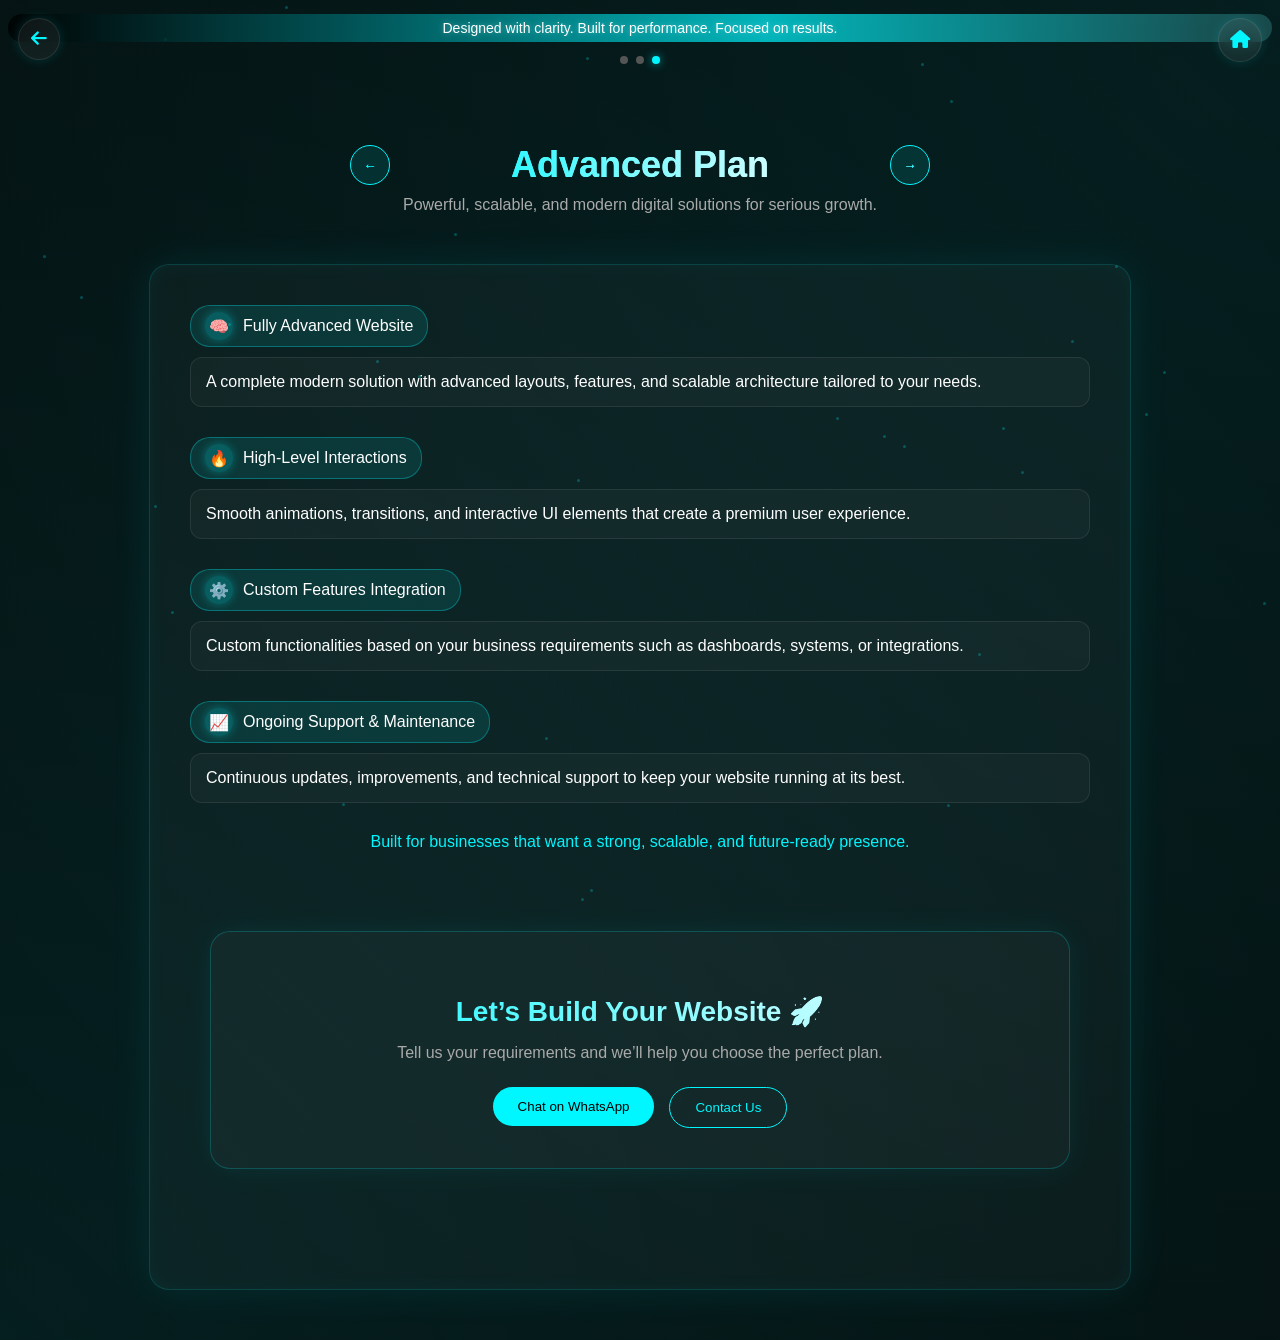
==== advancedplan.html @ 874bc9f9 "Initial commit" ====
<!DOCTYPE html>
<html lang="en">
<head>
    <meta charset="UTF-8">
    <meta name="viewport" content="width=device-width, initial-scale=1.0">
    <title>Plan Details | WebNest</title>
    <link rel="stylesheet" href="css/pricing.css">
    <link rel="stylesheet" href="https://cdnjs.cloudflare.com/ajax/libs/font-awesome/6.5.0/css/all.min.css">

    <meta name="description" content="WebNest Studio builds modern, fast and responsive websites for businesses, colleges and personal brands.">

<meta name="keywords" content="Web Design, Web Development, WebNest Studio, Business Website, Portfolio Website">

<meta name="author" content="WebNest Studio">
<meta property="og:title" content="WebNest Studio">
<meta property="og:description" content="Modern websites that grow your business.">
<meta property="og:image" content="images/logo/logo.png">
<link rel="icon" href="images/logo/logo.png"></head>
<p class="top-bar">
    Designed with clarity. Built for performance. Focused on results.
</p>

<div class="dots">
    <span class="dot"></span>
    <span class="dot"></span>
    <span class="dot  active"></span>
</div>

<body>

        <!-- TOP ACTION BUTTONS -->

<div class="top-actions">

    <!-- BACK -->
    <button class="top-icon" onclick="history.back()">
        <i class="fa-solid fa-arrow-left"></i>
    </button>

    <!-- HOME -->
    <a href="home.html" class="top-icon">
        <i class="fa-solid fa-house"></i>
    </a>

</div>


<div class="bg-orb orb1"></div>
<div class="bg-orb orb2"></div>
<div class="particles"></div>

<section class="section center">

    <h1 class="plan-name">
        <button class="nav-btn left" onclick="goPrev()">←</button>

        <span id="planTitleText">Advanced Plan</span>

        <button class="nav-btn right" onclick="goNext()">→</button>
    </h1>

    <p>Powerful, scalable, and modern digital solutions for serious growth.</p>

</section>

<section class="plan-container">

    <div class="feature">
        <div class="feature-title"><span class="icon">🧠</span> Fully Advanced Website</div>
        <div class="feature-desc">
            A complete modern solution with advanced layouts, features, 
            and scalable architecture tailored to your needs.
        </div>
    </div>

    <div class="feature">
        <div class="feature-title"><span class="icon">🔥</span> High-Level Interactions</div>
        <div class="feature-desc">
            Smooth animations, transitions, and interactive UI elements 
            that create a premium user experience.
        </div>
    </div>

    <div class="feature">
        <div class="feature-title"><span class="icon">⚙️</span> Custom Features Integration</div>
        <div class="feature-desc">
            Custom functionalities based on your business requirements 
            such as dashboards, systems, or integrations.
        </div>
    </div>

    <div class="feature">
        <div class="feature-title"><span class="icon">📈</span> Ongoing Support & Maintenance</div>
        <div class="feature-desc">
            Continuous updates, improvements, and technical support 
            to keep your website running at its best.
        </div>
    </div>

    <div class="final-note">
        Built for businesses that want a strong, scalable, and future-ready presence.
    </div>

    <section class="cta-section">
        <h2>Let’s Build Your Website 🚀</h2>
        <p>Tell us your requirements and we’ll help you choose the perfect plan.</p>
        <div class="cta-buttons">
            <a href="https://wa.me/message/CSTRZB66CZC2C1?text=Hi%2C%20I%E2%80%99d%20like%20to%20build%20a%20modern%20website%20for%20my%20business.%20Can%20we%20discuss%20the%20details%3F" target="_blank">
                <button class="btn">Chat on WhatsApp</button>
            </a>
            <a href="index.html#contact">
                <button class="btn-outline">Contact Us</button>
            </a>
        </div>
    </section>
    </section>

   

<script src="js/pricing.js"></script>
</body>
</html>
---- css/pricing.css ----
body {
    background:
        radial-gradient(circle at top right, rgba(0,247,255,0.1), transparent),
        radial-gradient(circle at bottom left, rgba(0,247,255,0.1), transparent),
        #050505;

    color: white;
    font-family: 'Poppins', sans-serif;
}

/* CENTER */
.center {
    text-align: center;
    margin-top: 80px;
}

.center h1 {
    font-size: 36px;
    background: linear-gradient(90deg, #00f7ff, white);
    -webkit-background-clip: text;
    color: transparent;
}

.center p {
    color: #aaa;
    margin-top: 10px;
}

/* MAIN BOX */
.plan-container {
    max-width: 900px; /* 🔥 adjust if needed */
    margin: 50px auto;
    padding: 40px;

    border-radius: 20px;

    background: rgba(255,255,255,0.03);

    border: 1px solid rgba(0,247,255,0.15);

    box-shadow:
        0 0 40px rgba(0,247,255,0.08),
        inset 0 0 20px rgba(0,247,255,0.05);
}

/* FEATURE */
.feature {
    margin-bottom: 30px;
}

.feature-title {
    display: inline-block;
    padding: 6px 14px;

    border-radius: 20px;
    background: rgba(0,247,255,0.1);

    border: 1px solid rgba(0,247,255,0.3);
}

.feature-desc {
    margin-top: 10px;
    padding: 15px;

    border-radius: 12px;

    background: rgba(255,255,255,0.03);

    border: 1px solid rgba(255,255,255,0.08);
}

/* FINAL */
.final-note {
    margin-top: 30px;
    text-align: center;
    color: #00f7ff;
}

/* -----------------TOP BAR ------------------*/
.top-bar {
    width: 100%;
    text-align: center;
    padding: 6px 0;
    font-size: 14px;
    font-weight: 500;
    color: white;
        text-shadow: 0 0 6px rgba(138, 223, 226, 0.6);
        border-radius: 14px;
        


    /* BASE COLOR */
    background: #00f7ff;

    /* VIGNETTE EFFECT */
    background: radial-gradient(
        circle at center,
        rgba(29, 74, 75, 0.9) 0%,
        rgba(0, 247, 255, 0.7) 40%,
        rgba(0, 0, 0, 0.8) 100%
    );

}

.top-bar {
    background-size: 200% 200%;
    animation: glowMove 6s linear infinite;
}

@keyframes glowMove {
    0% { background-position: 0% 50%; }
    100% { background-position: 100% 50%; }
}
.top-bar {
    position: relative; /* default state */
    transition: all 0.3s ease;
}

/* when scrolled */
.top-bar.sticky {
    position: fixed;
    top: 0;
    left: 0;

    z-index: 9999;

    width: 100%;
}


/* PARTICLES */
.particles {
    position: fixed;
    inset: 0;
    z-index: -1;
    pointer-events: none;
}

.particles span {
    position: absolute;
    width: 3px;
    height: 3px;

    background: #00f7ff;
    border-radius: 50%;

    opacity: 0.25;

    animation: floatParticle linear infinite;
}

/* PARTICLE ANIMATION */
@keyframes floatParticle {
    from {
        transform: translateY(0);
        opacity: 0;
    }
    20% {
        opacity: 0.4;
    }
    to {
        transform: translateY(-100vh);
        opacity: 0;
    }
}

/* TITLE WITH ICON */
.feature-title {
    display: inline-flex;
    align-items: center;
    gap: 10px;

    padding: 6px 14px;
    border-radius: 20px;

    background: rgba(0,247,255,0.1);
    border: 1px solid rgba(0,247,255,0.3);
}

/* ICON STYLE */
.feature-title .icon {
    font-size: 16px;

    display: inline-flex;
    align-items: center;
    justify-content: center;

    width: 28px;
    height: 28px;

    border-radius: 50%;

    background: rgba(0,247,255,0.2);

    box-shadow: 0 0 10px rgba(0,247,255,0.3);
}

/* ---------------CTA SECTION ------------------*/
.cta-section {
    text-align: center;
    margin: 80px 20px;

    padding: 40px;

    border-radius: 20px;

    background: rgba(255,255,255,0.03);

    border: 1px solid rgba(0,247,255,0.2);

    box-shadow: 0 0 30px rgba(0,247,255,0.08);
}

.cta-section h2 {
    font-size: 28px;
    margin-bottom: 10px;

    background: linear-gradient(90deg, #00f7ff, white);
    -webkit-background-clip: text;
    color: transparent;
}

.cta-section p {
    color: #aaa;
    margin-bottom: 25px;
}

/* BUTTONS */
.cta-buttons {
    display: flex;
    justify-content: center;
    gap: 15px;
    flex-wrap: wrap;
}

.btn {
    padding: 12px 25px;

    background: #00f7ff;
    border: none;
    color: black;

    border-radius: 25px;
    cursor: pointer;

    transition: 0.3s;
}

.btn:hover {
    box-shadow: 0 0 15px rgba(0,247,255,0.6);
}

.btn-outline {
    padding: 12px 25px;

    border: 1px solid #00f7ff;
    background: transparent;
    color: #00f7ff;

    border-radius: 25px;
    cursor: pointer;

    transition: 0.3s;
}

.btn-outline:hover {
    background: #00f7ff;
    color: black;
}

/*-------- Quick switch btw pricing pages---------*/
.plan-name {
    display: flex;
    align-items: center;
    justify-content: center;
    gap: 30px;

    font-size: 32px;
}

/* BUTTONS */
.nav-btn {
    width: 40px;
    height: 40px;

    border-radius: 50%;
    border: 1px solid #00f7ff;

    background: rgba(0,247,255,0.1);
    color: #00f7ff;

    cursor: pointer;
    transition: 0.3s;
    margin: 0 10px; /* 🔥 more breathing space */
}
.plan-name {
    display: grid;
    grid-template-columns: auto 1fr auto;
    align-items: center;

    max-width: 600px;
    margin: auto;
}

#planTitleText {
    text-align: center;
}

.nav-btn:hover {
    background: #00f7ff;
    color: black;
}

/* TEXT */
#planTitleText {
    background: linear-gradient(90deg, #00f7ff, white);
    -webkit-background-clip: text;
    color: transparent;
}

/*------------ Dotd inidication -------*/
.dots {
    display: flex;
    justify-content: center;
    gap: 8px;

    margin-top: 10px;
}

.dot {
    width: 8px;
    height: 8px;

    border-radius: 50%;
    background: #555;

    transition: 0.3s;
}

.dot.active {
    background: #00f7ff;
    box-shadow: 0 0 8px rgba(0,247,255,0.6);
}

/* ================= TOP ACTIONS ================= */

.top-actions {
    position: fixed;

    top: 18px;
    left: 18px;
    right: 18px;

    display: flex;
    justify-content: space-between;

    z-index: 9999;

    pointer-events: none;
}

/* ICON BUTTONS */
.top-icon {
    width: 42px;
    height: 42px;

    border-radius: 50%;

    display: flex;
    align-items: center;
    justify-content: center;

    text-decoration: none;

    color: #00f7ff;
    font-size: 18px;

    background: rgba(255,255,255,0.06);

    backdrop-filter: blur(12px);

    border: 1px solid rgba(255,255,255,0.1);

    box-shadow: 0 0 12px rgba(0,247,255,0.15);

    transition: 0.3s ease;

    pointer-events: auto;
}

/* HOVER */
.top-icon:hover {
    transform: translateY(-3px);

    background: rgba(0,247,255,0.12);

    box-shadow: 0 0 18px rgba(0,247,255,0.35);
}

@media (max-width: 768px) {

    .top-actions {
        top: 12px;
        left: 12px;
        right: 12px;
    }

    .top-icon {
        width: 38px;
        height: 38px;

        font-size: 16px;
    }
}
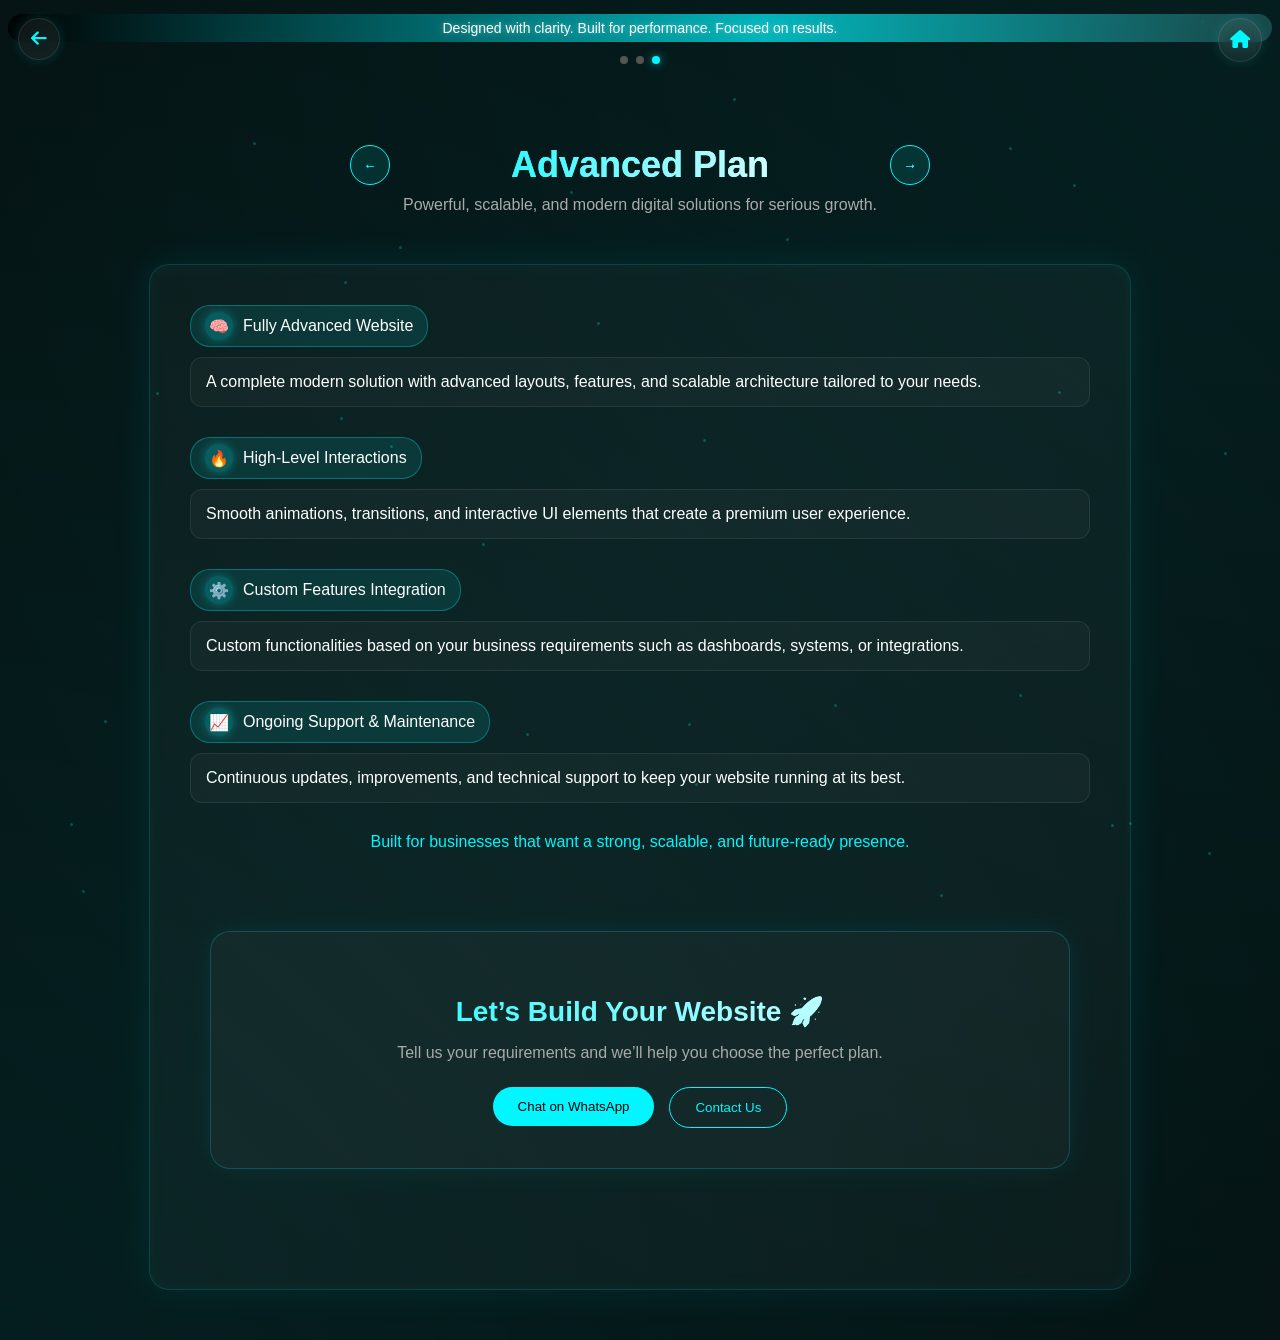
==== commit 89ad38e8: "Release v1.1 - Add live launch updates and improve site structure" ====
--- a/advancedplan.html
+++ b/advancedplan.html
@@ -1,122 +1,143 @@
-<!DOCTYPE html>
+<!doctype html>
 <html lang="en">
-<head>
-    <meta charset="UTF-8">
-    <meta name="viewport" content="width=device-width, initial-scale=1.0">
+  <head>
+    <meta charset="UTF-8" />
+    <meta name="viewport" content="width=device-width, initial-scale=1.0" />
     <title>Plan Details | WebNest</title>
-    <link rel="stylesheet" href="css/pricing.css">
-    <link rel="stylesheet" href="https://cdnjs.cloudflare.com/ajax/libs/font-awesome/6.5.0/css/all.min.css">
+    <link rel="stylesheet" href="css/pricing.css" />
+    <link
+      rel="stylesheet"
+      href="https://cdnjs.cloudflare.com/ajax/libs/font-awesome/6.5.0/css/all.min.css"
+    />
 
-    <meta name="description" content="WebNest Studio builds modern, fast and responsive websites for businesses, colleges and personal brands.">
+    <meta
+      name="description"
+      content="WebNest Studio builds modern, fast and responsive websites for businesses, colleges and personal brands."
+    />
 
-<meta name="keywords" content="Web Design, Web Development, WebNest Studio, Business Website, Portfolio Website">
+    <meta
+      name="keywords"
+      content="Web Design, Web Development, WebNest Studio, Business Website, Portfolio Website"
+    />
 
-<meta name="author" content="WebNest Studio">
-<meta property="og:title" content="WebNest Studio">
-<meta property="og:description" content="Modern websites that grow your business.">
-<meta property="og:image" content="images/logo/logo.png">
-<link rel="icon" href="images/logo/logo.png"></head>
-<p class="top-bar">
+    <meta name="author" content="WebNest Studio" />
+    <meta property="og:title" content="WebNest Studio" />
+    <meta
+      property="og:description"
+      content="Modern websites that grow your business."
+    />
+    <meta property="og:image" content="images/logo/logo.png" />
+    <link rel="icon" href="images/logo/logo.png" />
+  </head>
+
+  <p class="top-bar">
     Designed with clarity. Built for performance. Focused on results.
-</p>
+  </p>
 
-<div class="dots">
+  <div class="dots">
     <span class="dot"></span>
     <span class="dot"></span>
-    <span class="dot  active"></span>
-</div>
+    <span class="dot active"></span>
+  </div>
 
-<body>
+  <body>
+    <!-- TOP ACTION BUTTONS -->
 
-        <!-- TOP ACTION BUTTONS -->
+    <div class="top-actions">
+      <!-- BACK -->
+      <button class="top-icon" onclick="history.back()">
+        <i class="fa-solid fa-arrow-left"></i>
+      </button>
 
-<div class="top-actions">
+      <!-- HOME -->
+      <a href="home.html" class="top-icon">
+        <i class="fa-solid fa-house"></i>
+      </a>
+    </div>
 
-    <!-- BACK -->
-    <button class="top-icon" onclick="history.back()">
-        <i class="fa-solid fa-arrow-left"></i>
-    </button>
+    <div class="bg-orb orb1"></div>
+    <div class="bg-orb orb2"></div>
+    <div class="particles"></div>
 
-    <!-- HOME -->
-    <a href="home.html" class="top-icon">
-        <i class="fa-solid fa-house"></i>
-    </a>
-
-</div>
-
-
-<div class="bg-orb orb1"></div>
-<div class="bg-orb orb2"></div>
-<div class="particles"></div>
-
-<section class="section center">
-
-    <h1 class="plan-name">
+    <section class="section center">
+      <h1 class="plan-name">
         <button class="nav-btn left" onclick="goPrev()">←</button>
 
         <span id="planTitleText">Advanced Plan</span>
 
         <button class="nav-btn right" onclick="goNext()">→</button>
-    </h1>
+      </h1>
 
-    <p>Powerful, scalable, and modern digital solutions for serious growth.</p>
-
-</section>
-
-<section class="plan-container">
-
-    <div class="feature">
-        <div class="feature-title"><span class="icon">🧠</span> Fully Advanced Website</div>
-        <div class="feature-desc">
-            A complete modern solution with advanced layouts, features, 
-            and scalable architecture tailored to your needs.
-        </div>
-    </div>
-
-    <div class="feature">
-        <div class="feature-title"><span class="icon">🔥</span> High-Level Interactions</div>
-        <div class="feature-desc">
-            Smooth animations, transitions, and interactive UI elements 
-            that create a premium user experience.
-        </div>
-    </div>
-
-    <div class="feature">
-        <div class="feature-title"><span class="icon">⚙️</span> Custom Features Integration</div>
-        <div class="feature-desc">
-            Custom functionalities based on your business requirements 
-            such as dashboards, systems, or integrations.
-        </div>
-    </div>
-
-    <div class="feature">
-        <div class="feature-title"><span class="icon">📈</span> Ongoing Support & Maintenance</div>
-        <div class="feature-desc">
-            Continuous updates, improvements, and technical support 
-            to keep your website running at its best.
-        </div>
-    </div>
-
-    <div class="final-note">
-        Built for businesses that want a strong, scalable, and future-ready presence.
-    </div>
-
-    <section class="cta-section">
-        <h2>Let’s Build Your Website 🚀</h2>
-        <p>Tell us your requirements and we’ll help you choose the perfect plan.</p>
-        <div class="cta-buttons">
-            <a href="https://wa.me/message/CSTRZB66CZC2C1?text=Hi%2C%20I%E2%80%99d%20like%20to%20build%20a%20modern%20website%20for%20my%20business.%20Can%20we%20discuss%20the%20details%3F" target="_blank">
-                <button class="btn">Chat on WhatsApp</button>
-            </a>
-            <a href="index.html#contact">
-                <button class="btn-outline">Contact Us</button>
-            </a>
-        </div>
-    </section>
+      <p>
+        Powerful, scalable, and modern digital solutions for serious growth.
+      </p>
     </section>
 
-   
+    <section class="plan-container">
+      <div class="feature">
+        <div class="feature-title">
+          <span class="icon">🧠</span> Fully Advanced Website
+        </div>
+        <div class="feature-desc">
+          A complete modern solution with advanced layouts, features, and
+          scalable architecture tailored to your needs.
+        </div>
+      </div>
 
-<script src="js/pricing.js"></script>
-</body>
-</html>+      <div class="feature">
+        <div class="feature-title">
+          <span class="icon">🔥</span> High-Level Interactions
+        </div>
+        <div class="feature-desc">
+          Smooth animations, transitions, and interactive UI elements that
+          create a premium user experience.
+        </div>
+      </div>
+
+      <div class="feature">
+        <div class="feature-title">
+          <span class="icon">⚙️</span> Custom Features Integration
+        </div>
+        <div class="feature-desc">
+          Custom functionalities based on your business requirements such as
+          dashboards, systems, or integrations.
+        </div>
+      </div>
+
+      <div class="feature">
+        <div class="feature-title">
+          <span class="icon">📈</span> Ongoing Support & Maintenance
+        </div>
+        <div class="feature-desc">
+          Continuous updates, improvements, and technical support to keep your
+          website running at its best.
+        </div>
+      </div>
+
+      <div class="final-note">
+        Built for businesses that want a strong, scalable, and future-ready
+        presence.
+      </div>
+
+      <section class="cta-section">
+        <h2>Let’s Build Your Website 🚀</h2>
+        <p>
+          Tell us your requirements and we’ll help you choose the perfect plan.
+        </p>
+        <div class="cta-buttons">
+          <a
+            href="https://wa.me/message/CSTRZB66CZC2C1?text=Hi%2C%20I%E2%80%99d%20like%20to%20build%20a%20modern%20website%20for%20my%20business.%20Can%20we%20discuss%20the%20details%3F"
+            target="_blank"
+          >
+            <button class="btn">Chat on WhatsApp</button>
+          </a>
+          <a href="index.html#contact">
+            <button class="btn-outline">Contact Us</button>
+          </a>
+        </div>
+      </section>
+    </section>
+
+    <script src="js/pricing.js"></script>
+  </body>
+</html>
